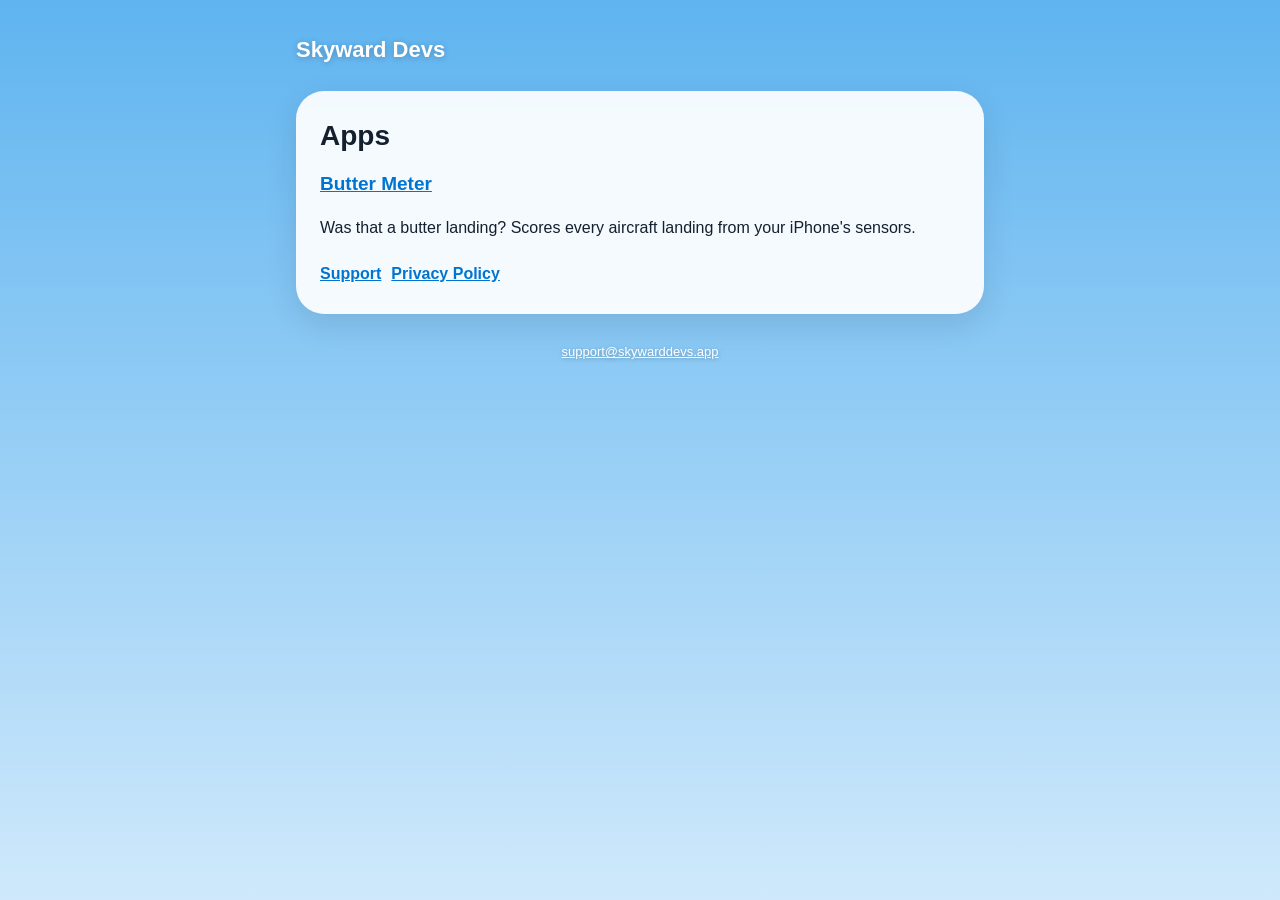
==== index.html @ 5a0113dc "Skyward Devs site: Butter Meter support and privacy pages Co-Authored-By: Claude Opus 5.5 <noreply@a" ====
<!doctype html>
<html lang="en">
<head>
<meta charset="utf-8">
<meta name="viewport" content="width=device-width, initial-scale=1">
<title>Skyward Devs</title>
<meta name="description" content="Apps by Skyward Developments.">
<link rel="icon" href="buttermeter/icon.png">
<link rel="stylesheet" href="style.css">
</head>
<body>
<main>
  <header><a href="./">Skyward Devs</a></header>
  <section class="card">
    <h1>Apps</h1>
    <h2 style="margin-top:16px"><a href="buttermeter/">Butter Meter</a></h2>
    <p>Was that a butter landing? Scores every aircraft landing from your iPhone's sensors.</p>
    <nav class="links">
      <a href="buttermeter/support/">Support</a>
      <a href="buttermeter/privacy/">Privacy Policy</a>
    </nav>
  </section>
  <footer><a href="mailto:support@skywarddevs.app">support@skywarddevs.app</a></footer>
</main>
</body>
</html>
---- style.css ----
:root {
  --sky-top: #5fb4f0;
  --sky-bottom: #cfe9fb;
  --navy: #14202e;
  --muted: #5b6f84;
  --butter: #f5c542;
  --butter-deep: #e0a400;
  --card: rgba(255, 255, 255, 0.92);
  --line: #e2e8f0;
  --link: #0074d1;
}
@media (prefers-color-scheme: dark) {
  :root {
    --sky-top: #0d2a45;
    --sky-bottom: #12324f;
    --navy: #eef3f8;
    --muted: #a8b8c8;
    --card: rgba(20, 32, 46, 0.92);
    --line: #2b3d50;
    --link: #6cb8ff;
  }
}
* { box-sizing: border-box; }
body {
  margin: 0;
  min-height: 100vh;
  font-family: ui-rounded, -apple-system, BlinkMacSystemFont, "SF Pro Rounded", "Segoe UI", Roboto, sans-serif;
  line-height: 1.6;
  color: var(--navy);
  background: linear-gradient(180deg, var(--sky-top), var(--sky-bottom)) fixed;
}
main { max-width: 720px; margin: 0 auto; padding: 32px 16px 80px; }
header { display: flex; align-items: center; gap: 14px; margin-bottom: 24px; }
header img { width: 56px; height: 56px; border-radius: 13px; box-shadow: 0 4px 14px rgba(0, 0, 0, 0.18); }
header a { color: #fff; text-decoration: none; font-weight: 800; font-size: 22px; text-shadow: 0 1px 6px rgba(20, 32, 46, 0.28); }
.card { background: var(--card); border-radius: 28px; padding: 28px 24px; box-shadow: 0 10px 30px rgba(20, 32, 46, 0.12); }
.card + .card { margin-top: 16px; }
h1 { font-size: 28px; line-height: 1.2; margin: 0 0 6px; }
h2 { font-size: 19px; margin: 32px 0 8px; }
h3 { font-size: 16px; margin: 20px 0 4px; }
p, li { color: var(--navy); }
.muted, .updated { color: var(--muted); font-size: 14px; }
a { color: var(--link); }
table { width: 100%; border-collapse: collapse; margin: 16px 0; }
th, td { text-align: left; padding: 8px 10px; border-bottom: 1px solid var(--line); font-size: 14px; vertical-align: top; }
th { color: var(--muted); font-weight: 600; }
.button {
  display: inline-block; margin-top: 8px; padding: 12px 22px; border-radius: 999px;
  background: linear-gradient(180deg, var(--butter), var(--butter-deep));
  color: #14202e; font-weight: 800; text-decoration: none;
}
nav.links { display: flex; flex-wrap: wrap; gap: 10px; margin-top: 20px; }
nav.links a { font-weight: 700; }
footer { margin-top: 28px; text-align: center; font-size: 13px; color: #fff; text-shadow: 0 1px 4px rgba(20, 32, 46, 0.3); }
footer a { color: #fff; }
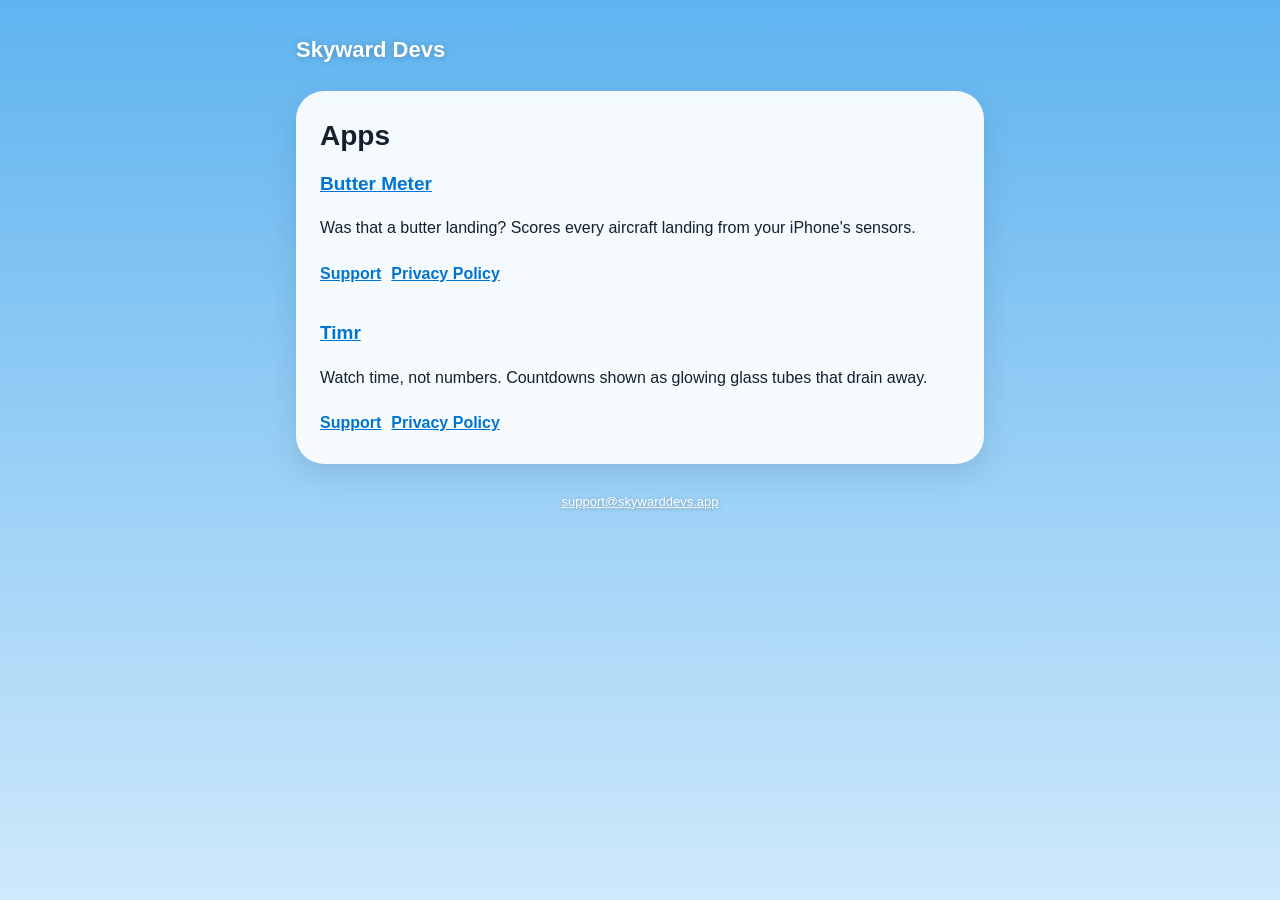
==== commit d9d088b3: "Add Timr marketing, support and privacy pages Co-Authored-By: Claude Opus 5.5 <noreply@anthropic.com" ====
--- a/index.html
+++ b/index.html
@@ -19,6 +19,12 @@
       <a href="buttermeter/support/">Support</a>
       <a href="buttermeter/privacy/">Privacy Policy</a>
     </nav>
+    <h2><a href="timr/">Timr</a></h2>
+    <p>Watch time, not numbers. Countdowns shown as glowing glass tubes that drain away.</p>
+    <nav class="links">
+      <a href="timr/support/">Support</a>
+      <a href="timr/privacy/">Privacy Policy</a>
+    </nav>
   </section>
   <footer><a href="mailto:support@skywarddevs.app">support@skywarddevs.app</a></footer>
 </main>
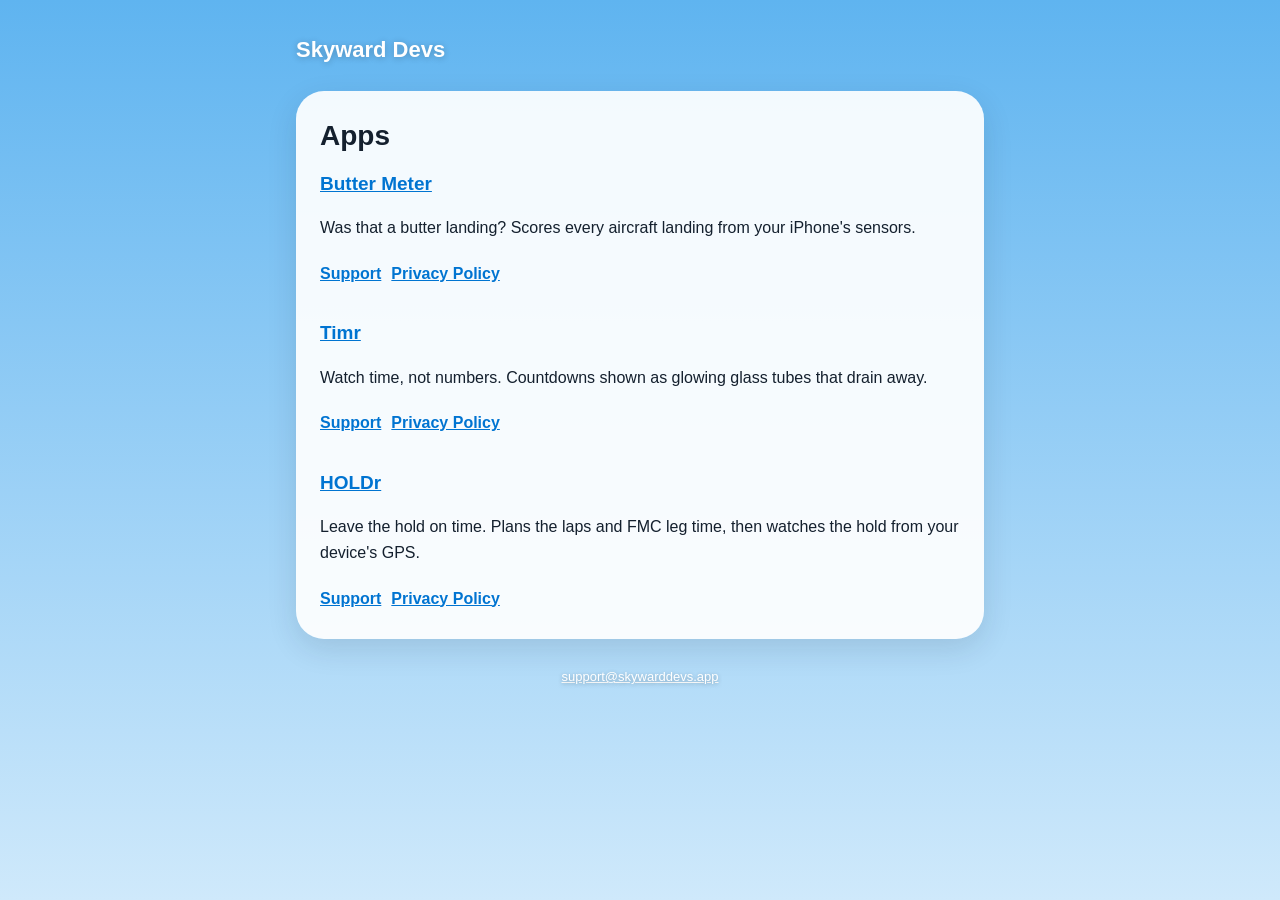
==== commit 5c9c7655: "Add HOLDr marketing, support and privacy pages" ====
--- a/index.html
+++ b/index.html
@@ -25,6 +25,12 @@
       <a href="timr/support/">Support</a>
       <a href="timr/privacy/">Privacy Policy</a>
     </nav>
+    <h2><a href="holdr/">HOLDr</a></h2>
+    <p>Leave the hold on time. Plans the laps and FMC leg time, then watches the hold from your device's GPS.</p>
+    <nav class="links">
+      <a href="holdr/support/">Support</a>
+      <a href="holdr/privacy/">Privacy Policy</a>
+    </nav>
   </section>
   <footer><a href="mailto:support@skywarddevs.app">support@skywarddevs.app</a></footer>
 </main>
